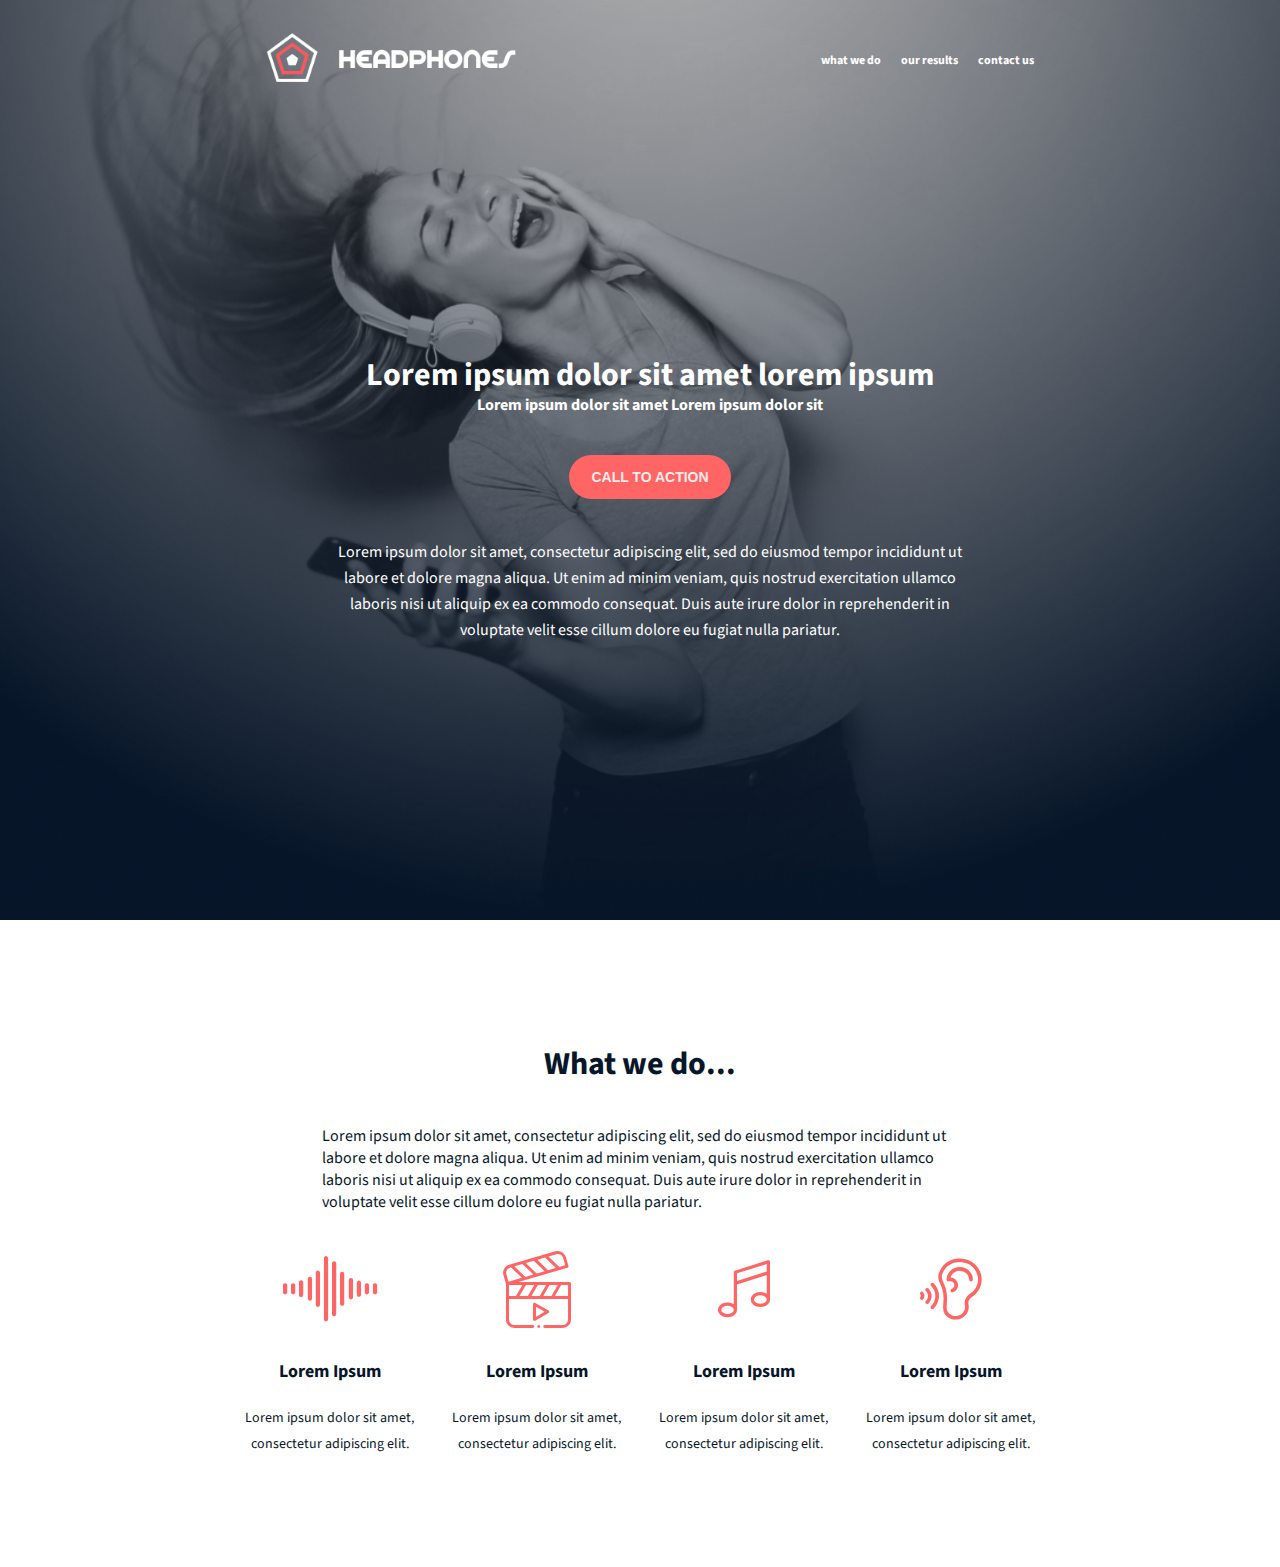
==== headphones/1-index.html @ d15ec03e "split 0-index.html and 0-styles.css into 6 files for clarity." ====
<!DOCTYPE html>
<html lang="en">
<head>
    <meta charset="UTF-8">
    <meta name="viewport" content="width=device-width, initial-scale=1.0">
    <title>Document</title>
    <link rel="stylesheet" href="holberton_school-icon/style.css">
    <link rel="stylesheet" href="1-styles.css">
</head>
<body>  
    <div class="container">
    <header>
    <div class="list">
        <div class="drop">
            <span class="holberton_school-icon-menu"></span>
        

        <nav class="navi">
        <div class="logo">
            <img src="images/logo_headphones.png" alt="icon"> 
        </div>

        <ul>
            <li><a href="#">what we do </a></li>
            <li><a href="#">our results </a></li>
            <li><a href="#">contact us</a></li>
        </ul>
    </nav>
</div>
</div>

    <div class="main">
        <h1>Lorem ipsum dolor sit amet lorem ipsum</h1>
        <p>Lorem ipsum dolor sit amet Lorem ipsum dolor sit</p>
        <button>CALL TO ACTION</button>

        <p class="flavor">Lorem ipsum dolor sit amet, consectetur adipiscing elit, sed do eiusmod tempor incididunt ut labore et dolore magna aliqua. Ut enim ad minim veniam, quis nostrud exercitation ullamco laboris nisi ut aliquip ex ea commodo consequat. Duis aute irure dolor in reprehenderit in voluptate velit esse cillum dolore eu fugiat nulla pariatur.</p>
    </div>

    <div>

    </div>
    </header>

    <section class="what-we-do">
        <div class="top-text">
        <h1>What we do...</h1>
        <p>Lorem ipsum dolor sit amet, consectetur adipiscing elit, sed do eiusmod tempor incididunt ut labore et dolore magna aliqua. Ut enim ad minim veniam, quis nostrud exercitation ullamco laboris nisi ut aliquip ex ea commodo consequat. Duis aute irure dolor in reprehenderit in voluptate velit esse cillum dolore eu fugiat nulla pariatur.</p>
        </div>

        <div class="icons">
            <div class="pb">
                <p class="holberton_school-icon-ic_sound"></p>
                <p class="mel">Lorem Ipsum</p>
                <p class="des">Lorem ipsum dolor sit amet, consectetur adipiscing elit.</p>
            </div>

            <div class="pb">
                <p class="holberton_school-icon-ic_video"></p>
                <p class="mel">Lorem Ipsum</p>
                <p class="des">Lorem ipsum dolor sit amet, consectetur adipiscing elit.</p>
            </div>

            <div class="pb">
                <p class="holberton_school-icon-ic_music"></p>
                <p class="mel">Lorem Ipsum</p>
                <p class="des">Lorem ipsum dolor sit amet, consectetur adipiscing elit.</p>
            </div>

            <div class="pb">
                <p class="holberton_school-icon-ic_hearing"></p>
                <p class="mel">Lorem Ipsum</p>
                <p class="des">Lorem ipsum dolor sit amet, consectetur adipiscing elit.</p>
            </div>
        </div>
    </section>
</div>
</body>
</html>
---- headphones/holberton_school-icon/style.css ----
@font-face {
  font-family: 'holberton_school-icon';
  src:  url('fonts/holberton_school-icon.eot?sq4eq4');
  src:  url('fonts/holberton_school-icon.eot?sq4eq4#iefix') format('embedded-opentype'),
    url('fonts/holberton_school-icon.ttf?sq4eq4') format('truetype'),
    url('fonts/holberton_school-icon.woff?sq4eq4') format('woff'),
    url('fonts/holberton_school-icon.svg?sq4eq4#holberton_school-icon') format('svg');
  font-weight: normal;
  font-style: normal;
  font-display: block;
}

[class^="holberton_school-icon-"], [class*=" holberton_school-icon-"] {
  /* use !important to prevent issues with browser extensions that change fonts */
  font-family: 'holberton_school-icon' !important;
  speak: none;
  font-style: normal;
  font-weight: normal;
  font-variant: normal;
  text-transform: none;
  line-height: 1;
  color:rgb(255, 101, 101);

  /* Better Font Rendering =========== */
  -webkit-font-smoothing: antialiased;
  -moz-osx-font-smoothing: grayscale;
}

.holberton_school-icon-arrow_1:before {
  content: "\e900";
}
.holberton_school-icon-arrow_2:before {
  content: "\e901";
}
.holberton_school-icon-arrow_3:before {
  content: "\e902";
}
.holberton_school-icon-arrow_4:before {
  content: "\e903";
}
.holberton_school-icon-arrow_5:before {
  content: "\e904";
}
.holberton_school-icon-check:before {
  content: "\e905";
}
.holberton_school-icon-ic_bag:before {
  content: "\e906";
}
.holberton_school-icon-ic_cart:before {
  content: "\e907";
}
.holberton_school-icon-ic_facebook:before {
  content: "\e908";
}
.holberton_school-icon-ic_hearing:before {
  content: "\e909";
}
.holberton_school-icon-ic_instagram:before {
  content: "\e90a";
}
.holberton_school-icon-ic_laptop:before {
  content: "\e90b";
}
.holberton_school-icon-ic_money:before {
  content: "\e90c";
}
.holberton_school-icon-ic_music:before {
  content: "\e90d";
}
.holberton_school-icon-ic_sound:before {
  content: "\e90e";
}
.holberton_school-icon-ic_twitter:before {
  content: "\e90f";
}
.holberton_school-icon-ic_video:before {
  content: "\e910";
}
.holberton_school-icon-menu:before {
  content: "\e911";
}
.holberton_school-icon-search_1:before {
  content: "\e912";
}
.holberton_school-icon-search_2:before {
  content: "\e913";
}
.holberton_school-icon-star:before {
  content: "\e914";
}
---- headphones/1-styles.css ----
@import url('https://fonts.googleapis.com/css2?family=Source+Sans+Pro:wght@400;600;700&display=swap');

body{
    margin:0px;
    font-family: 'Source Sans Pro';
    color: rgba(7, 22, 41, 1);
}

header{
    color: white;
    padding: 10px;
    background-image: url(images/headphones_hero_1.jpg);
    background-repeat: no-repeat;
    background-position: center;
    background-size: cover; 
    display: flex;
    flex-direction: column;
    align-items: center;
    align-content: space-between;
    justify-content: space-between;
}

.holberton_school-icon-menu{
    visibility: hidden;
}

.logo img{
    width:250px;
    height: 50px
}

.navi{
    display: flex;
    flex-direction: row;
    justify-content: space-between;
}

ul{
    display: flex;
    flex-direction: row;
    justify-content: center;
    list-style-type: none;
}

ul a{
    margin-left: 20px;
    text-decoration: none;
    color: white;
    font-weight: 700;
    font-size: 0.75em;
    line-height: 15px;
}

ul a:hover{
    color: #FF6565;
}

button,input[type="submit"]{
    color: rgba(255, 255, 255, 0.9);
    font-size: 14px;
    line-height: 17px;
    font-weight: 700;
    width:162px;
    height:44px;
    margin: 40px;
    border-radius: 22px;
    border: 0px;
    background-color: rgb(255, 101, 101);
}

button:hover,input[type="submit"]:hover{
    opacity:0.9;
}

.main{
    display: flex;
    flex-direction: column;
    align-items: center;
    justify-content: center;
}

.main h1{
    margin: 0px;
    font-size: 2em;
    font-weight: 700;
    line-height: 40px;
}

.main p{
    margin:0px;
    font-size: 1em;
    font-weight: 700;
    line-height: 20px;
}


.main p:nth-of-type(2){
    font-size: 1em;
    font-weight: 400;
    line-height: 26px;
    text-align: center;
}

.what-we-do{
    display: flex;
    padding:100px;
    flex-direction: column;
    justify-content: space-between;
    align-items: center;
}

.top-text{
    display: flex;
    width: 637px;
    flex-direction: column;
    justify-content: center;
    align-items: center;
}

.icons{
    display: flex;
    flex-direction: row;
    justify-content: space-between;
    align-items: center;
}

.icons div{
    display: flex;
    width: 207px;
    flex-direction: column;
    justify-content: center;
    align-items: center;
    text-align: center;
}

.pb p{
    margin: 5px;
    padding: 5px;
}

.pb p:first-of-type{
    color:rgb(255, 101, 101);
    font-size: 100px;
}

.mel{
    font-size: 1.125em;
    line-height: 26px;
    font-weight:bold;
}

.des{
    font-size: 0.875em;
    line-height: 26px;
    font-weight: 400;
}

@media(min-width:768px){
    header{
        width:100%;
        height:100vh;
    }
    
    .navi{
        width:60vw;
    }

    .main{
        width:637px;
    }
}

@media (max-width: 768px){

    .icons {
        display: flex;
        flex-wrap: wrap;
        justify-content: center;
    }

    .icons .pb {
        width: 45%;
        margin: 10px; 
    }
}

@media (max-width:500px){
    header {
        height: 100vh;
        width:100vw;
        background-size: cover;
        background-position: center; 
        background-repeat: no-repeat; 
    }

    .navi{
        display: flex;
        flex-direction: column;
    }

    .list{
        width: 100%;
        display: flex;
        flex-direction: row;
        justify-content: space-between;
    }

    .list ul{
        display: flex;
        flex-direction: column;
        visibility: hidden;
    }
    
    .drop span{
        visibility: visible;
        font-size: 40px;
        color: white;
    }
    
    .list span:active ~ .navi ul{
        visibility: visible;
    }

    .icons {
        display: flex;
        flex-direction: column; 
        align-items: center;
    }

    .icons .pb {
        
        width: 100%;
        margin: 10px 0;
    }
}
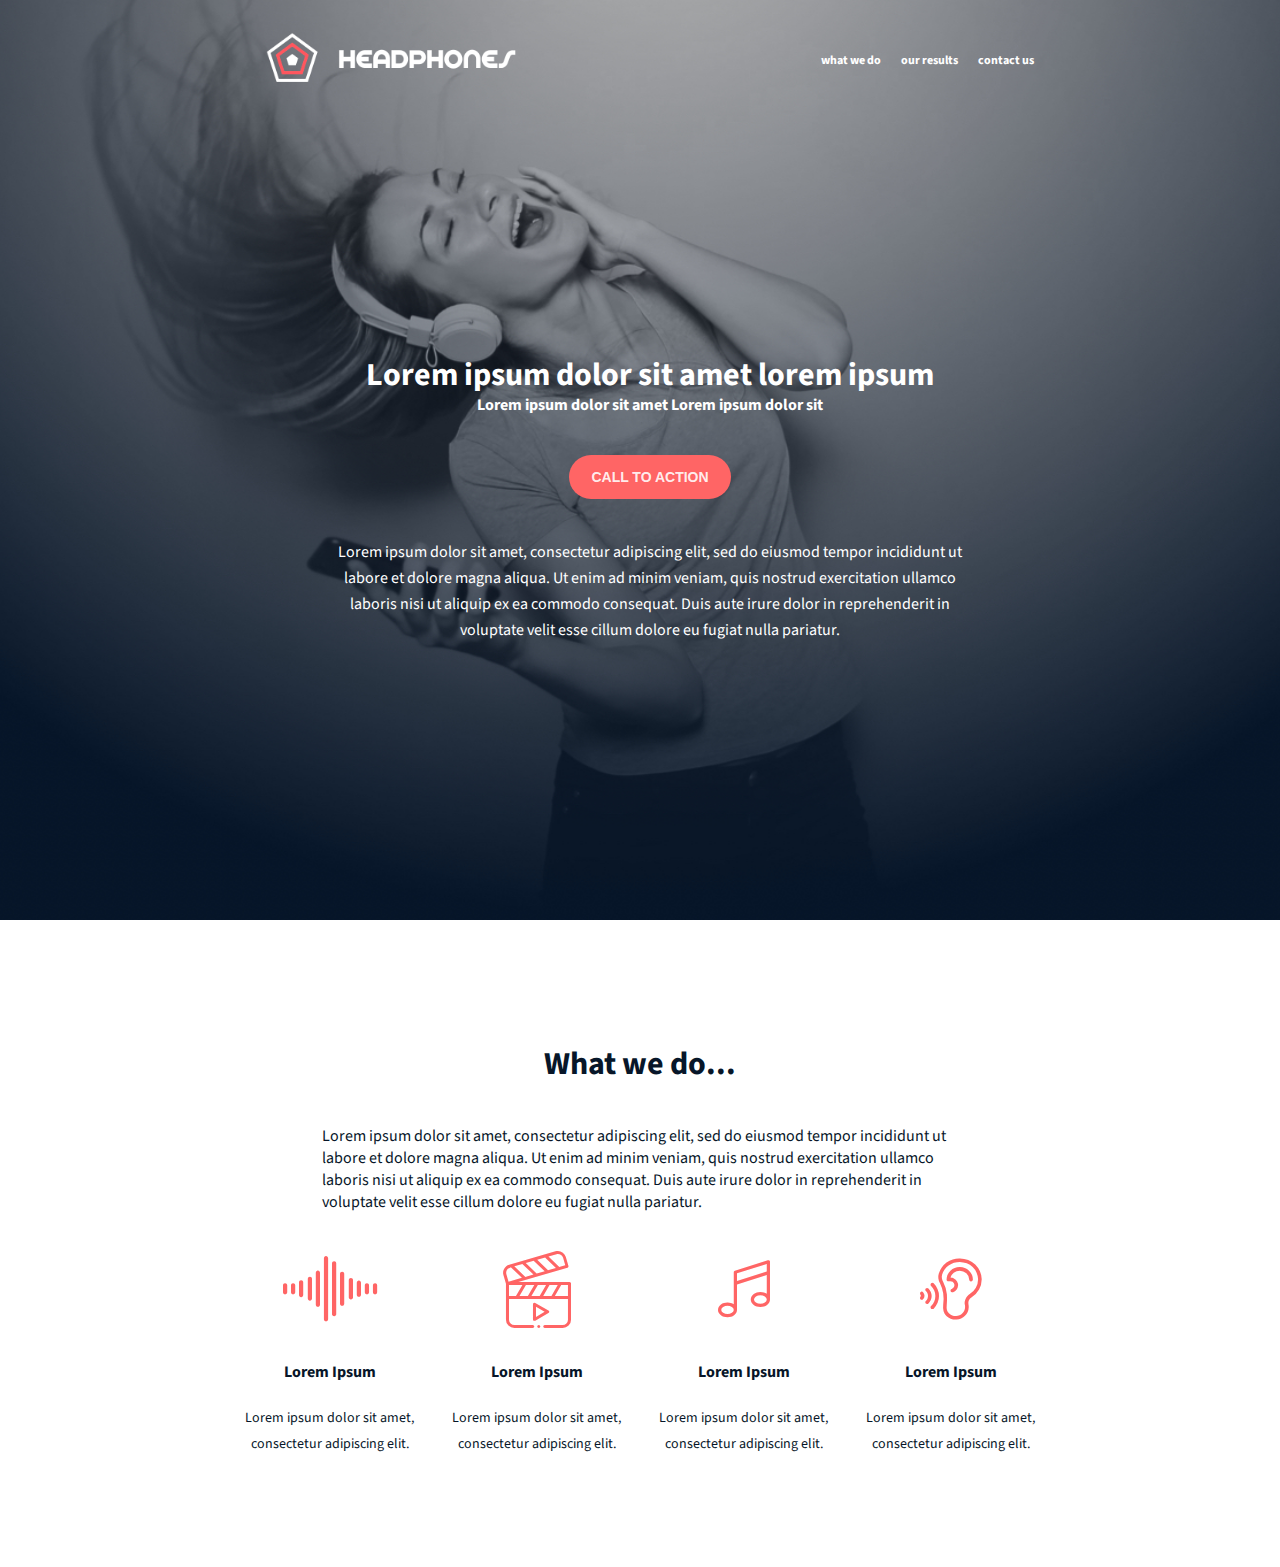
==== commit 03d55b70: "contains what we do section" ====
--- a/headphones/1-index.html
+++ b/headphones/1-index.html
@@ -3,7 +3,7 @@
 <head>
     <meta charset="UTF-8">
     <meta name="viewport" content="width=device-width, initial-scale=1.0">
-    <title>Document</title>
+    <title>What we do</title>
     <link rel="stylesheet" href="holberton_school-icon/style.css">
     <link rel="stylesheet" href="1-styles.css">
 </head>
--- a/headphones/1-styles.css
+++ b/headphones/1-styles.css
@@ -144,7 +144,6 @@
 }
 
 .mel{
-    font-size: 1.125em;
     line-height: 26px;
     font-weight:bold;
 }
